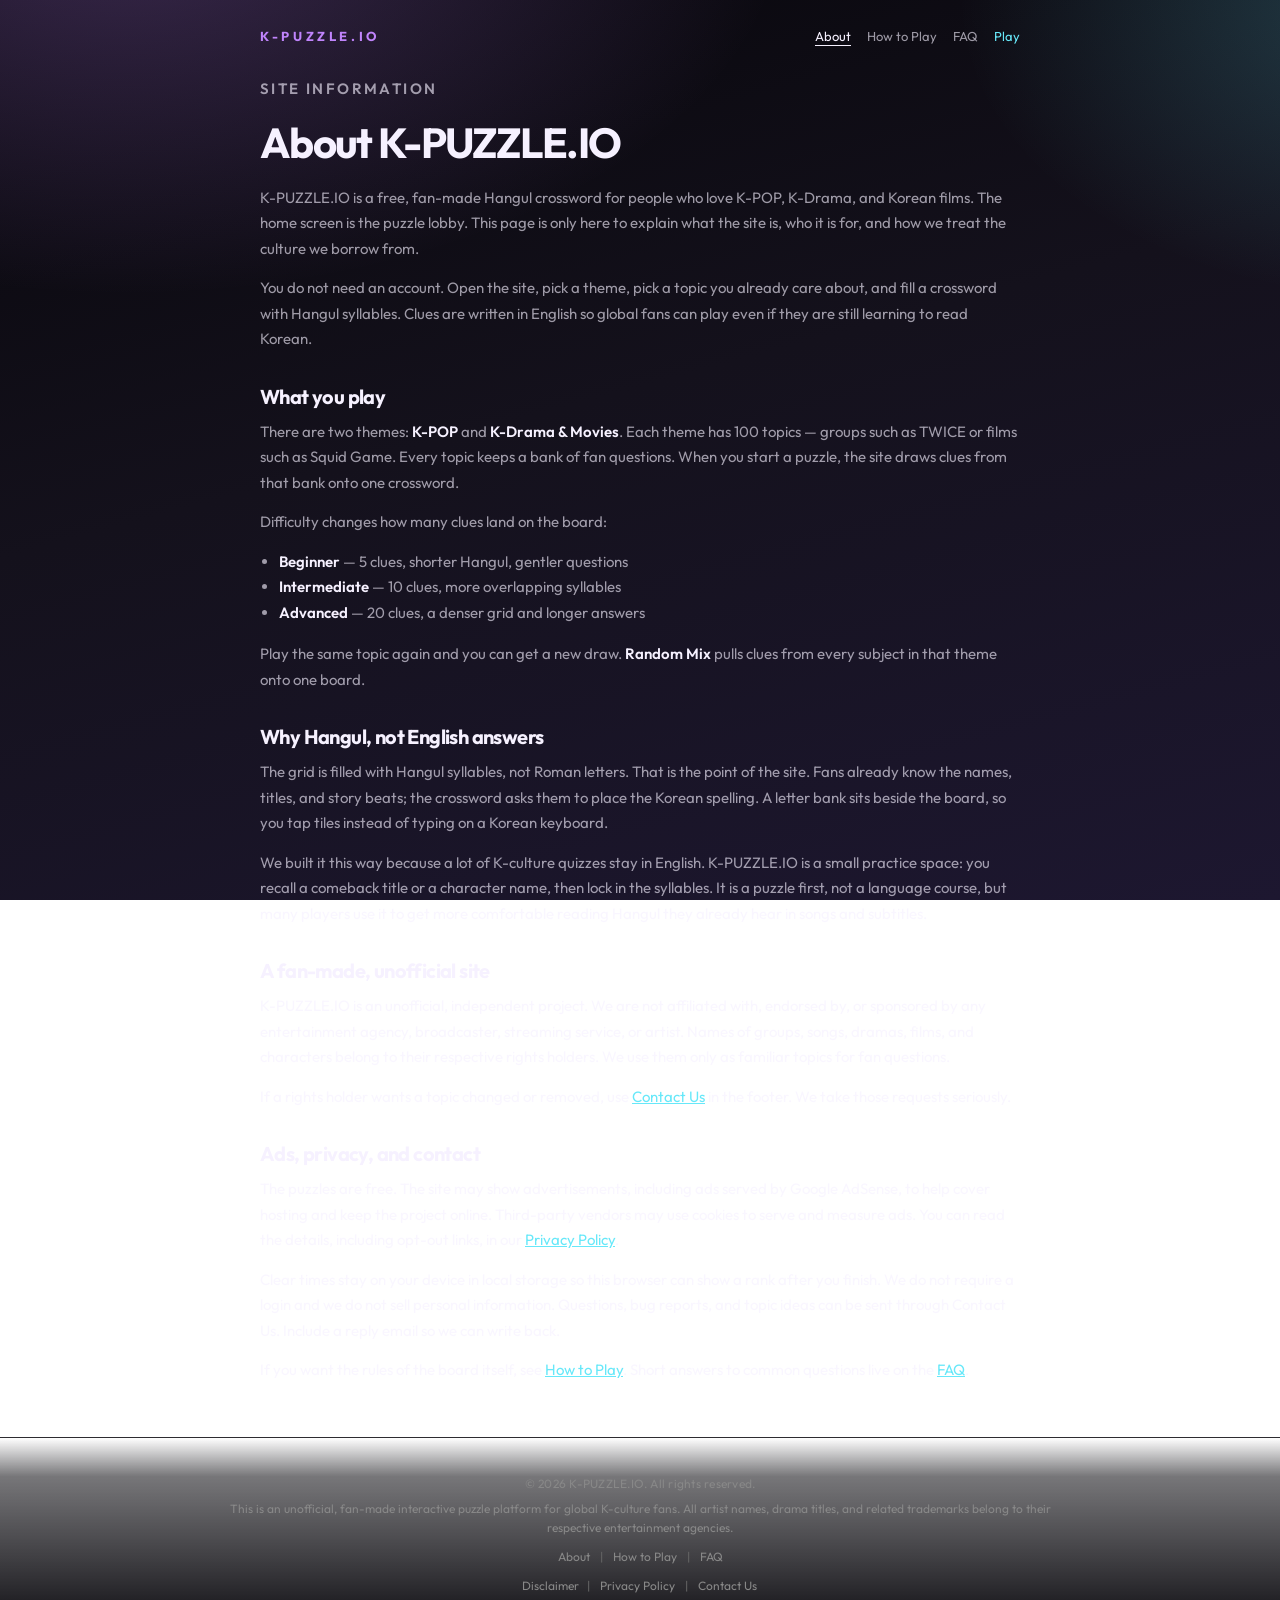
==== about.html @ a7d384a7 "feat: add about, how-to-play, and FAQ pages. Co-authored-by: Cursor <cursoragent@cursor.com>" ====
<!DOCTYPE html>
<html lang="en">
<head>
  <meta charset="UTF-8">
  <meta name="viewport" content="width=device-width, initial-scale=1.0, viewport-fit=cover">
  <title>About — K-PUZZLE.IO</title>
  <meta name="description" content="K-PUZZLE.IO is a fan-made Hangul crossword for global K-POP and K-Drama fans. Learn how the site works, who it is for, and how to reach us.">
  <meta property="og:title" content="About — K-PUZZLE.IO">
  <meta property="og:description" content="A fan-made Hangul crossword platform for global K-culture fans.">
  <meta property="og:type" content="website">
  <link rel="preconnect" href="https://fonts.googleapis.com">
  <link rel="preconnect" href="https://fonts.gstatic.com" crossorigin>
  <link href="https://fonts.googleapis.com/css2?family=Noto+Sans+KR:wght@500;700&family=Outfit:wght@400;600;800&display=swap" rel="stylesheet">
  <link rel="stylesheet" href="css/styles.css?v=20260912f">
</head>
<body class="info-page">
  <div id="app" class="info-app">
    <header class="info-top">
      <a class="info-brand" href="index.html">K-PUZZLE.IO</a>
      <nav class="info-nav" aria-label="Information">
        <a href="about.html" aria-current="page">About</a>
        <a href="how-to-play.html">How to Play</a>
        <a href="faq.html">FAQ</a>
        <a class="info-play" href="index.html">Play</a>
      </nav>
    </header>

    <article class="info-article">
      <p class="info-kicker">Site information</p>
      <h1>About K-PUZZLE.IO</h1>
      <p>K-PUZZLE.IO is a free, fan-made Hangul crossword for people who love K-POP, K-Drama, and Korean films. The home screen is the puzzle lobby. This page is only here to explain what the site is, who it is for, and how we treat the culture we borrow from.</p>
      <p>You do not need an account. Open the site, pick a theme, pick a topic you already care about, and fill a crossword with Hangul syllables. Clues are written in English so global fans can play even if they are still learning to read Korean.</p>

      <h2>What you play</h2>
      <p>There are two themes: <strong>K-POP</strong> and <strong>K-Drama &amp; Movies</strong>. Each theme has 100 topics — groups such as TWICE or films such as Squid Game. Every topic keeps a bank of fan questions. When you start a puzzle, the site draws clues from that bank onto one crossword.</p>
      <p>Difficulty changes how many clues land on the board:</p>
      <ul>
        <li><strong>Beginner</strong> — 5 clues, shorter Hangul, gentler questions</li>
        <li><strong>Intermediate</strong> — 10 clues, more overlapping syllables</li>
        <li><strong>Advanced</strong> — 20 clues, a denser grid and longer answers</li>
      </ul>
      <p>Play the same topic again and you can get a new draw. <strong>Random Mix</strong> pulls clues from every subject in that theme onto one board.</p>

      <h2>Why Hangul, not English answers</h2>
      <p>The grid is filled with Hangul syllables, not Roman letters. That is the point of the site. Fans already know the names, titles, and story beats; the crossword asks them to place the Korean spelling. A letter bank sits beside the board, so you tap tiles instead of typing on a Korean keyboard.</p>
      <p>We built it this way because a lot of K-culture quizzes stay in English. K-PUZZLE.IO is a small practice space: you recall a comeback title or a character name, then lock in the syllables. It is a puzzle first, not a language course, but many players use it to get more comfortable reading Hangul they already hear in songs and subtitles.</p>

      <h2>A fan-made, unofficial site</h2>
      <p>K-PUZZLE.IO is an unofficial, independent project. We are not affiliated with, endorsed by, or sponsored by any entertainment agency, broadcaster, streaming service, or artist. Names of groups, songs, dramas, films, and characters belong to their respective rights holders. We use them only as familiar topics for fan questions.</p>
      <p>If a rights holder wants a topic changed or removed, use <a href="#contact-modal">Contact Us</a> in the footer. We take those requests seriously.</p>

      <h2>Ads, privacy, and contact</h2>
      <p>The puzzles are free. The site may show advertisements, including ads served by Google AdSense, to help cover hosting and keep the project online. Third-party vendors may use cookies to serve and measure ads. You can read the details, including opt-out links, in our <a href="#privacy-modal">Privacy Policy</a>.</p>
      <p>Clear times stay on your device in local storage so this browser can show a rank after you finish. We do not require a login and we do not sell personal information. Questions, bug reports, and topic ideas can be sent through Contact Us. Include a reply email so we can write back.</p>
      <p>If you want the rules of the board itself, see <a href="how-to-play.html">How to Play</a>. Short answers to common questions live on the <a href="faq.html">FAQ</a>.</p>
    </article>
  </div>

  <footer class="site-footer" id="site-footer">
    <p class="site-footer-copy">© 2026 K-PUZZLE.IO. All rights reserved.</p>
    <p class="site-footer-disclaimer">This is an unofficial, fan-made interactive puzzle platform for global K-culture fans. All artist names, drama titles, and related trademarks belong to their respective entertainment agencies.</p>
    <nav class="site-footer-links" aria-label="About this site">
      <a href="about.html" aria-current="page">About</a>
      <span class="site-footer-sep" aria-hidden="true">|</span>
      <a href="how-to-play.html">How to Play</a>
      <span class="site-footer-sep" aria-hidden="true">|</span>
      <a href="faq.html">FAQ</a>
    </nav>
    <nav class="site-footer-links" aria-label="Legal">
      <span>Disclaimer</span>
      <span class="site-footer-sep" aria-hidden="true">|</span>
      <a href="#privacy-modal" id="open-privacy" aria-haspopup="dialog" aria-controls="privacy-modal">Privacy Policy</a>
      <span class="site-footer-sep" aria-hidden="true">|</span>
      <a href="#contact-modal" id="open-contact" aria-haspopup="dialog" aria-controls="contact-modal">Contact Us</a>
    </nav>
  </footer>

  <div id="privacy-modal" class="site-modal hidden" hidden role="dialog" aria-modal="true" aria-labelledby="privacy-title">
    <div class="site-modal-card site-modal-card--wide">
      <header class="site-modal-head">
        <h2 id="privacy-title">Privacy Policy</h2>
        <a href="#site-footer" class="site-modal-close" data-close-modal aria-label="Close">Close</a>
      </header>
      <div class="site-modal-body">
        <p class="site-modal-updated">Last updated: September 11, 2026</p>
        <p>K-PUZZLE.IO (“we”, “our”, or “the site”) is a fan-made Hangul crossword platform. This policy explains what information we collect, how cookies and advertising may be used, and the choices you have. Using the site means you agree to this policy.</p>
        <h3>Information we collect</h3>
        <p>We do not require an account. We may collect:</p>
        <ul>
          <li><strong>Play data stored on your device.</strong> Puzzle clear times and similar progress may be saved in your browser’s local storage so your rank and history can be shown on this device.</li>
          <li><strong>Messages you send us.</strong> If you use Contact Us, we receive the email address you provide (so we can reply) and the contents of your message.</li>
          <li><strong>Technical data.</strong> Standard server or advertising logs may include IP address, browser type, device type, referring URL, and pages viewed.</li>
        </ul>
        <h3>Cookies and similar technologies</h3>
        <p>Cookies are small text files stored on your device. We and our partners may use cookies, pixels, and local storage to run the site, remember preferences, measure traffic, and show ads.</p>
        <p>You can control cookies in your browser settings. Blocking some cookies may limit features such as saved progress or personalized ads.</p>
        <h3>Google AdSense and advertising cookies</h3>
        <p>This site uses Google AdSense to display advertisements. Third-party vendors, including Google, use cookies to serve ads based on your prior visits to this website or other websites.</p>
        <p>Google’s use of advertising cookies enables it and its partners to serve ads to you based on your visit to this site and/or other sites on the Internet.</p>
        <p>Users may opt out of personalized advertising by visiting <a href="https://www.google.com/settings/ads" target="_blank" rel="noopener noreferrer">Google Ads Settings</a>. You can also opt out of some third-party vendors’ use of cookies for personalized advertising at <a href="https://www.aboutads.info/choices/" target="_blank" rel="noopener noreferrer">www.aboutads.info/choices</a>.</p>
        <p>How Google uses data from sites or apps that use its services is described here: <a href="https://policies.google.com/technologies/ads" target="_blank" rel="noopener noreferrer">Google Advertising Policies</a>.</p>
        <p>These vendors may collect data such as your IP address, cookie identifiers, and browsing activity on this and other sites to show relevant ads, limit how often you see an ad, and measure ad performance.</p>
        <h3>How we use information</h3>
        <ul>
          <li>To operate, maintain, and improve K-PUZZLE.IO</li>
          <li>To respond to inquiries sent through Contact Us</li>
          <li>To remember gameplay progress on your device</li>
          <li>To show ads and understand how the site is used</li>
        </ul>
        <p>We do not sell your personal information.</p>
        <h3>Third-party services</h3>
        <p>Google and other advertising or infrastructure partners process data under their own policies. We do not control those third-party cookies or how those companies use the data they collect.</p>
        <h3>Children</h3>
        <p>K-PUZZLE.IO is intended for a general audience and is not directed at children under 13. We do not knowingly collect personal information from children under 13.</p>
        <h3>Changes</h3>
        <p>We may update this policy from time to time. The “Last updated” date at the top will change when we do. Continued use of the site after an update means you accept the revised policy.</p>
        <h3>Contact</h3>
        <p>Questions about this policy or your data can be sent with the Contact Us link in the site footer. Please include a reply email so we can respond.</p>
      </div>
    </div>
  </div>

  <div id="contact-modal" class="site-modal hidden" hidden role="dialog" aria-modal="true" aria-labelledby="contact-title">
    <div class="site-modal-card">
      <header class="site-modal-head">
        <h2 id="contact-title">Contact Us</h2>
        <a href="#site-footer" class="site-modal-close" data-close-modal aria-label="Close">Close</a>
      </header>
      <form id="contact-form" class="contact-form" novalidate>
        <label class="contact-field">
          <span>Your email</span>
          <input id="contact-email" name="email" type="email" inputmode="email" autocomplete="email" required placeholder="you@email.com">
        </label>
        <label class="contact-field">
          <span>Message</span>
          <textarea id="contact-message" name="message" required rows="5" placeholder="A question, bug, or idea…"></textarea>
        </label>
        <input class="contact-honey" type="text" name="_honey" tabindex="-1" autocomplete="off" aria-hidden="true">
        <p id="contact-status" class="contact-status" role="status"></p>
        <button id="contact-submit" class="primary contact-submit" type="submit">Send</button>
      </form>
    </div>
  </div>

  <script src="js/legal.js?v=20260912f"></script>
</body>
</html>
---- css/styles.css ----
:root {
  --bg-0: #07060b;
  --bg-1: #14111c;
  --bg-2: #1d1730;
  --ink: #f6f1ff;
  --muted: rgba(246, 241, 255, 0.62);
  --line: rgba(255, 255, 255, 0.1);
  --accent: #c084fc;
  --accent-2: #67e8f9;
  --card: rgba(18, 14, 28, 0.72);
  --ok: #4ade80;
  --bad: #fb7185;
  --shadow: 0 30px 80px rgba(0, 0, 0, 0.35);
  --radius: 28px;
  --cell: 64px;
}

* {
  box-sizing: border-box;
}

html,
body {
  margin: 0;
  min-height: 100%;
}

body {
  display: flex;
  flex-direction: column;
  min-height: 100dvh;
  font-family: "Outfit", "Noto Sans KR", sans-serif;
  color: var(--ink);
  background:
    radial-gradient(1200px 700px at 10% -10%, color-mix(in srgb, var(--accent) 28%, transparent), transparent 55%),
    radial-gradient(900px 600px at 110% 0%, color-mix(in srgb, var(--accent-2) 22%, transparent), transparent 50%),
    linear-gradient(165deg, var(--bg-0), var(--bg-1) 45%, var(--bg-2));
  background-attachment: fixed;
}

body[data-theme="k-pop"] {
  --bg-0: #120617;
  --bg-1: #1c0b2e;
  --bg-2: #2a1050;
  --accent: #e879f9;
  --accent-2: #22d3ee;
}

body[data-theme="k-drama"] {
  --bg-0: #07110e;
  --bg-1: #10201b;
  --bg-2: #16302a;
  --accent: #fb7185;
  --accent-2: #4ade80;
}

button,
.tile,
.cell,
.theme-card,
.topic-card,
.clue {
  font: inherit;
}

button {
  cursor: pointer;
}

.hidden {
  display: none !important;
}

#app {
  flex: 1 0 auto;
  width: min(1240px, calc(100% - 32px));
  margin: 0 auto;
  padding: 28px 0 188px;
}

#app:has(#game:not([hidden])) {
  width: min(1760px, calc(100vw - 28px));
  padding: 16px 0 32px;
}

body:has(#game:not([hidden])) .site-footer {
  display: none;
}

.topbar,
.game-top {
  display: flex;
  justify-content: space-between;
  gap: 16px;
  align-items: flex-start;
}

#lobby .topbar {
  flex-direction: column;
  gap: 14px;
}

.game-timer,
.hud-shuffle,
.play-clue,
.clues-close {
  display: none;
}

.clues-head {
  display: flex;
  align-items: center;
  justify-content: space-between;
  gap: 12px;
  margin: 0 0 12px;
}

.clues-head h2 {
  margin: 0;
}

.brand {
  display: flex;
  flex-direction: column;
  gap: 4px;
}

.brand strong {
  font-size: 13px;
  letter-spacing: 0.28em;
  text-transform: uppercase;
  color: var(--accent);
}

.brand h1,
.game-top h1 {
  margin: 0;
  font-size: clamp(28px, 5vw, 48px);
  letter-spacing: -0.04em;
}

#lobby .brand {
  width: 100%;
}

#lobby .brand h1 {
  font-size: clamp(26px, 3.6vw, 44px);
  white-space: nowrap;
}

#game .game-top h1 {
  font-size: clamp(22px, 2.6vw, 32px);
}

#game .topic-hangul {
  margin: 2px 0 0;
  font-size: 16px;
}

.lede,
.vibe,
.progress,
.clue-meta,
.topic-hangul {
  color: var(--muted);
}

.lede {
  display: grid;
  grid-template-columns: minmax(0, 1fr) minmax(0, 1fr);
  gap: 12px 18px;
  width: 100%;
  max-width: none;
  margin: 0;
  font-size: 13px;
  line-height: 1.55;
}

.lede p {
  margin: 0;
}

.pill {
  border: 1px solid var(--line);
  background: rgba(255, 255, 255, 0.04);
  color: var(--ink);
  border-radius: 999px;
  padding: 10px 16px;
  backdrop-filter: blur(16px);
}

.theme-grid {
  display: grid;
  grid-template-columns: repeat(2, minmax(0, 1fr));
  gap: 18px;
  margin-top: 36px;
}

.theme-card {
  position: relative;
  isolation: isolate;
  overflow: hidden;
  text-align: left;
  border: 1px solid var(--line);
  border-radius: var(--radius);
  min-height: clamp(420px, 52vh, 540px);
  padding: 24px;
  color: var(--ink);
  background:
    linear-gradient(180deg, rgba(255, 255, 255, 0.05), transparent 40%),
    var(--card);
  box-shadow: var(--shadow);
  display: flex;
  flex-direction: column;
  justify-content: space-between;
  transition: transform 180ms ease, border-color 180ms ease;
}

.theme-mosaic {
  position: absolute;
  left: 0;
  right: 0;
  bottom: 0;
  top: 26%;
  z-index: 0;
  display: grid;
  grid-template-columns: 1.18fr 0.92fr;
  grid-template-rows: 1fr 1fr;
  gap: 3px;
  pointer-events: none;
  opacity: 0.4;
  mask-image: linear-gradient(180deg, transparent 0%, rgba(0, 0, 0, 0.55) 22%, #000 58%);
  -webkit-mask-image: linear-gradient(180deg, transparent 0%, rgba(0, 0, 0, 0.55) 22%, #000 58%);
  transition: opacity 220ms ease;
}

.theme-mosaic img {
  width: 100%;
  height: 100%;
  object-fit: cover;
  display: block;
  filter: saturate(0.88) brightness(0.78);
}

.theme-mosaic img:first-child {
  grid-row: 1 / -1;
}

.theme-card::after {
  content: "";
  position: absolute;
  inset: 0;
  z-index: 1;
  pointer-events: none;
  background:
    linear-gradient(180deg, rgba(12, 10, 20, 0.08) 12%, transparent 42%, rgba(12, 10, 20, 0.42) 100%),
    radial-gradient(120% 70% at 50% 108%, color-mix(in srgb, var(--card-accent) 22%, transparent), transparent 58%);
}

.theme-card-copy {
  position: relative;
  z-index: 2;
  display: flex;
  flex-direction: column;
  justify-content: space-between;
  flex: 1;
  min-height: 0;
  text-shadow: 0 10px 28px rgba(0, 0, 0, 0.55);
}

.theme-card:hover,
.theme-card:focus-visible {
  transform: translateY(-6px);
  border-color: color-mix(in srgb, var(--card-accent) 70%, white);
}

.theme-card:hover .theme-mosaic,
.theme-card:focus-visible .theme-mosaic {
  opacity: 0.52;
}

.theme-card[data-key="k-drama"] .theme-mosaic {
  opacity: 0.46;
}

.theme-card[data-key="k-drama"]:hover .theme-mosaic,
.theme-card[data-key="k-drama"]:focus-visible .theme-mosaic {
  opacity: 0.58;
}

.theme-card[data-key="k-drama"] .theme-mosaic img {
  filter: saturate(0.92) brightness(0.88);
}

.theme-card .emoji {
  font-size: 32px;
}

.theme-card h2 {
  margin: 18px 0 8px;
  font-size: 26px;
}

.theme-card p {
  margin: 0;
  color: var(--muted);
}

.theme-card[data-key="k-pop"] { --card-accent: #e879f9; }
.theme-card[data-key="k-drama"] { --card-accent: #fb7185; }

.topic-grid {
  display: grid;
  grid-template-columns: repeat(3, minmax(0, 1fr));
  gap: 14px;
  margin-top: 24px;
}

.topic-tools {
  display: flex;
  align-items: center;
  gap: 16px;
  margin-top: 18px;
  flex-wrap: wrap;
}

.topic-tools input {
  flex: 1;
  min-width: 220px;
  max-width: 420px;
  border: 1px solid var(--line);
  border-radius: 999px;
  padding: 12px 18px;
  color: var(--ink);
  background: color-mix(in srgb, var(--card) 80%, black);
}

.topic-tools input::placeholder {
  color: var(--muted);
}

.topic-tools p {
  margin: 0;
  color: var(--muted);
  font-size: 14px;
}

.topic-card {
  text-align: left;
  border: 1px solid var(--line);
  border-radius: var(--radius);
  min-height: 188px;
  padding: 20px;
  color: var(--ink);
  background:
    linear-gradient(180deg, rgba(255, 255, 255, 0.05), transparent 40%),
    var(--card);
  box-shadow: var(--shadow);
  display: flex;
  flex-direction: column;
  justify-content: space-between;
  transition: transform 180ms ease, border-color 180ms ease;
}

#topic-grid .topic-card {
  position: relative;
  isolation: isolate;
  overflow: hidden;
}

#topic-grid .topic-art {
  position: absolute;
  inset: 0;
  z-index: 0;
  pointer-events: none;
  opacity: 0.24;
  mask-image: linear-gradient(180deg, transparent 0%, rgba(0, 0, 0, 0.5) 26%, #000 68%);
  -webkit-mask-image: linear-gradient(180deg, transparent 0%, rgba(0, 0, 0, 0.5) 26%, #000 68%);
  transition: opacity 220ms ease;
}

body[data-theme="k-drama"] #topic-grid .topic-art {
  opacity: 0.34;
}

#topic-grid .topic-art img {
  width: 100%;
  height: 100%;
  object-fit: cover;
  display: block;
  filter: saturate(0.88) brightness(0.74);
}

body[data-theme="k-drama"] #topic-grid .topic-art img {
  filter: saturate(0.92) brightness(0.82);
}

#topic-grid .topic-card:hover .topic-art,
#topic-grid .topic-card:focus-visible .topic-art {
  opacity: 0.32;
}

body[data-theme="k-drama"] #topic-grid .topic-card:hover .topic-art,
body[data-theme="k-drama"] #topic-grid .topic-card:focus-visible .topic-art {
  opacity: 0.44;
}

#topic-grid .topic-card::after {
  content: "";
  position: absolute;
  inset: 0;
  z-index: 1;
  pointer-events: none;
  background:
    linear-gradient(180deg, rgba(12, 10, 20, 0.22) 8%, transparent 42%, rgba(12, 10, 20, 0.5) 100%),
    radial-gradient(120% 70% at 50% 108%, color-mix(in srgb, var(--accent) 16%, transparent), transparent 58%);
}

#topic-grid .topic-card-copy,
#topic-grid .topic-card-meta {
  position: relative;
  z-index: 2;
  text-shadow: 0 8px 22px rgba(0, 0, 0, 0.62);
}

.topic-card:hover,
.topic-card:focus-visible {
  transform: translateY(-6px);
  border-color: color-mix(in srgb, var(--accent) 70%, white);
}

.topic-card h2 {
  margin: 0 0 4px;
  font-size: 22px;
  letter-spacing: -0.04em;
}

.topic-card .hangul {
  margin: 0 0 12px;
  color: var(--accent);
  font-family: "Noto Sans KR", sans-serif;
  font-weight: 700;
  font-size: 15px;
}

.topic-card p {
  margin: 0;
  color: var(--muted);
}

.topic-card.random {
  border-color: color-mix(in srgb, var(--accent-2) 45%, var(--line));
  background:
    linear-gradient(180deg, color-mix(in srgb, var(--accent-2) 16%, transparent), transparent 42%),
    var(--card);
}

.topic-grid.levels-grid,
#level-grid {
  grid-template-columns: repeat(3, minmax(0, 1fr));
}

#level-grid .topic-card[data-level="beginner"] { --level-accent: #4ade80; }
#level-grid .topic-card[data-level="intermediate"] { --level-accent: #fbbf24; }
#level-grid .topic-card[data-level="advanced"] { --level-accent: #fb7185; }

#level-grid .topic-card .hangul {
  color: var(--level-accent, var(--accent));
}

.topic-hangul {
  margin: 6px 0 0;
  font-family: "Noto Sans KR", sans-serif;
  font-weight: 700;
  font-size: 20px;
  color: var(--accent);
}

.board-topic {
  margin: 0 0 4px;
  text-align: center;
  font-size: 13px;
  font-weight: 700;
  letter-spacing: 0.22em;
  text-transform: uppercase;
  color: var(--accent);
}

.ghost {
  border: 0;
  background: transparent;
  color: var(--muted);
  padding: 0;
}

.ghost:hover,
.ghost:focus-visible {
  color: var(--ink);
}

.game-shell {
  display: grid;
  grid-template-columns: minmax(0, 1.55fr) minmax(440px, 0.8fr);
  grid-template-areas:
    "bank bank"
    "board clues";
  gap: 16px;
  margin-top: 18px;
  align-items: start;
}

.board-card,
.side-card,
.bank-card {
  border: 1px solid var(--line);
  border-radius: var(--radius);
  background: var(--card);
  box-shadow: var(--shadow);
  backdrop-filter: blur(18px);
}

.bank-card {
  grid-area: bank;
  padding: 14px 18px 16px;
}

.board-card {
  grid-area: board;
  padding: 16px;
  overflow: visible;
}

.crossword {
  --gap: 3px;
  --cols: 8;
  container-type: inline-size;
  display: grid;
  gap: var(--gap);
  width: min(100%, calc(var(--cols) * var(--cell) + (var(--cols) - 1) * var(--gap)));
  margin: 12px auto 8px;
  grid-template-columns: repeat(var(--cols), minmax(0, 1fr));
}

.crossword[data-level="beginner"] {
  --gap: 4px;
}

.crossword[data-level="intermediate"] {
  --gap: 3px;
}

.crossword[data-level="advanced"] {
  --gap: 3px;
}

.cell {
  width: 100%;
  aspect-ratio: 1;
  height: auto;
  min-width: 0;
  border: 0;
  border-radius: 12px;
  position: relative;
  display: grid;
  place-items: center;
  background: rgba(255, 255, 255, 0.92);
  color: #111;
  font-family: "Noto Sans KR", sans-serif;
  font-size: clamp(11px, calc(44cqw / var(--cols)), 22px);
  font-weight: 700;
  padding: 10px 0 0;
  line-height: 1;
}

.cell.block {
  background: transparent;
  pointer-events: none;
  box-shadow: none;
}

.cell.selected,
.cell.in-word {
  outline: 3px solid color-mix(in srgb, var(--accent) 80%, white);
}

.cell.selected {
  background: color-mix(in srgb, var(--accent-2) 55%, white);
}

.cell.wrong {
  background: #fecdd3;
}

.cell.correct {
  background: #bbf7d0;
}

.cell .num {
  position: absolute;
  top: 4px;
  left: 6px;
  font-family: "Outfit", sans-serif;
  font-size: 10px;
  font-weight: 700;
  color: #475569;
  line-height: 1;
}

.side-card {
  grid-area: clues;
  padding: 16px 18px 18px;
  max-height: none;
  overflow: visible;
}

.side-card h2,
.clues-head h2,
.bank-head {
  margin: 0 0 12px;
  font-size: 13px;
  letter-spacing: 0.18em;
  text-transform: uppercase;
  color: var(--accent-2);
}

.clues-head h2 {
  margin: 0;
}

.clue-list {
  display: flex;
  flex-direction: column;
  gap: 6px;
}

.clue-list.split {
  display: grid;
  grid-template-columns: 1fr 1fr;
  grid-auto-flow: column;
  grid-template-rows: repeat(var(--clue-rows, 10), auto);
  gap: 6px 10px;
}

.clue {
  width: 100%;
  text-align: left;
  border: 1px solid transparent;
  border-radius: 12px;
  padding: 7px 10px;
  background: rgba(255, 255, 255, 0.04);
  color: inherit;
  font-size: 13px;
  line-height: 1.35;
}

.clue.active {
  border-color: color-mix(in srgb, var(--accent) 65%, white);
  background: color-mix(in srgb, var(--accent) 16%, transparent);
}

.clue.correct {
  color: var(--ok);
}

.clue b {
  display: inline-block;
  min-width: 1.4em;
}

.clue em,
.clue .topic-tag {
  font-style: normal;
  font-size: 10px;
  letter-spacing: 0.12em;
  text-transform: uppercase;
  color: var(--accent-2);
}

.crossword.dense .cell {
  border-radius: 8px;
  padding: 8px 0 0;
}

.crossword.dense .cell .num {
  top: 2px;
  left: 4px;
  font-size: clamp(7px, calc(22cqw / var(--cols)), 10px);
}

.bank-head {
  display: flex;
  align-items: center;
  justify-content: space-between;
  margin: 0 0 10px;
}

.bank {
  display: flex;
  flex-wrap: wrap;
  gap: 6px;
}

.tile {
  width: 40px;
  height: 40px;
  flex: 0 0 40px;
  border: 1px solid var(--line);
  border-radius: 12px;
  background: linear-gradient(180deg, color-mix(in srgb, var(--accent) 28%, #1b1428), #1b1428);
  color: white;
  font-family: "Noto Sans KR", sans-serif;
  font-size: 17px;
  font-weight: 700;
}

.tile:disabled {
  opacity: 0.28;
}

.shuffle {
  border: 1px solid var(--line);
  background: rgba(255, 255, 255, 0.06);
  color: var(--ink);
  border-radius: 999px;
  padding: 8px 12px;
}

.status {
  min-height: 24px;
  margin: 14px 0 0;
  color: var(--muted);
}

.site-footer {
  position: fixed;
  left: 0;
  right: 0;
  bottom: 0;
  z-index: 30;
  display: flex;
  flex-direction: column;
  align-items: center;
  justify-content: flex-end;
  gap: 6px;
  width: 100%;
  margin: 0;
  padding: 28px 24px calc(18px + env(safe-area-inset-bottom, 0px));
  border-top: 1px solid rgba(255, 255, 255, 0.08);
  background: linear-gradient(180deg, transparent 0%, rgba(7, 6, 11, 0.88) 28%, rgba(7, 6, 11, 0.96) 100%);
  text-align: center;
  pointer-events: none;
}

.site-footer > * {
  pointer-events: auto;
}

.site-footer p {
  margin: 0 auto;
  max-width: 52rem;
  font-size: 12px;
  line-height: 1.6;
  color: #888;
  text-align: center;
}

.site-footer-copy {
  letter-spacing: 0.02em;
}

.site-footer-links {
  display: flex;
  flex-wrap: wrap;
  align-items: center;
  justify-content: center;
  gap: 0;
  margin: 4px auto 0;
  font-size: 12px;
  line-height: 1.6;
  color: #888;
}

.site-footer-links a,
.site-footer-links button {
  margin: 0;
  border: 0;
  padding: 0 2px;
  background: transparent;
  color: #888;
  font: inherit;
  letter-spacing: inherit;
  text-decoration: none;
  cursor: pointer;
}

.site-footer-links a:hover,
.site-footer-links a:focus-visible,
.site-footer-links button:hover,
.site-footer-links button:focus-visible {
  color: #bbb;
  text-decoration: underline;
  text-underline-offset: 3px;
}

.site-footer-sep {
  margin: 0 8px;
  color: #666;
}

body:has(.site-modal:target),
body:has(.site-modal:not([hidden]):not(.hidden)) {
  overflow: hidden;
}

.site-modal {
  position: fixed;
  inset: 0;
  z-index: 50;
  display: none;
  place-items: center;
  padding: 20px;
  background: rgba(5, 4, 10, 0.78);
  backdrop-filter: blur(12px);
}

.site-modal:target,
.site-modal:not([hidden]):not(.hidden) {
  display: grid !important;
}

.site-modal-card {
  position: relative;
  width: min(420px, 100%);
  max-height: min(86vh, 640px);
  display: flex;
  flex-direction: column;
  border-radius: 22px;
  padding: 22px 22px 20px;
  background: linear-gradient(180deg, rgba(28, 20, 44, 0.96), rgba(12, 10, 20, 0.98));
  border: 1px solid color-mix(in srgb, var(--accent) 38%, var(--line));
  box-shadow: 0 30px 80px rgba(0, 0, 0, 0.45), 0 0 0 1px rgba(255, 255, 255, 0.04) inset;
  animation: win-pop 0.45s cubic-bezier(0.2, 1.2, 0.32, 1);
}

.site-modal-card--wide {
  width: min(560px, 100%);
  max-height: min(88vh, 720px);
}

.site-modal-head {
  display: flex;
  align-items: center;
  justify-content: space-between;
  gap: 12px;
  margin-bottom: 14px;
}

.site-modal-head h2 {
  margin: 0;
  font-size: 20px;
  letter-spacing: -0.03em;
}

.site-modal-close {
  flex-shrink: 0;
  display: inline-flex;
  align-items: center;
  justify-content: center;
  border: 1px solid var(--line);
  background: rgba(255, 255, 255, 0.06);
  color: var(--muted);
  border-radius: 999px;
  padding: 6px 12px;
  font-size: 12px;
  font-weight: 600;
  text-decoration: none;
  cursor: pointer;
}

.site-modal-close:hover,
.site-modal-close:focus-visible {
  color: var(--ink);
  border-color: color-mix(in srgb, var(--accent) 55%, var(--line));
}

.site-modal-body {
  min-height: 0;
  overflow: auto;
  padding-right: 4px;
  color: var(--muted);
  font-size: 13px;
  line-height: 1.65;
}

.site-modal-body h3 {
  margin: 18px 0 6px;
  color: var(--ink);
  font-size: 14px;
  letter-spacing: 0.02em;
}

.site-modal-body p,
.site-modal-body ul {
  margin: 0 0 10px;
}

.site-modal-body ul {
  padding-left: 1.15em;
}

.site-modal-body a {
  color: var(--accent-2);
}

.site-modal-updated {
  margin-bottom: 12px !important;
  font-size: 11px;
  letter-spacing: 0.04em;
  text-transform: uppercase;
  color: #888;
}

.contact-form {
  display: grid;
  gap: 12px;
}

.contact-field {
  display: grid;
  gap: 6px;
  color: var(--muted);
  font-size: 12px;
  font-weight: 600;
  letter-spacing: 0.04em;
}

.contact-field input,
.contact-field textarea {
  width: 100%;
  border: 1px solid var(--line);
  border-radius: 14px;
  padding: 11px 14px;
  color: var(--ink);
  background: color-mix(in srgb, var(--card) 80%, black);
  font: inherit;
  font-weight: 400;
  letter-spacing: 0;
}

.contact-field textarea {
  resize: vertical;
  min-height: 112px;
  line-height: 1.5;
}

.contact-field input::placeholder,
.contact-field textarea::placeholder {
  color: rgba(246, 241, 255, 0.38);
}

.contact-field input:focus,
.contact-field textarea:focus {
  outline: none;
  border-color: color-mix(in srgb, var(--accent) 65%, var(--line));
}

.contact-honey {
  position: absolute;
  left: -9999px;
  width: 1px;
  height: 1px;
  opacity: 0;
  pointer-events: none;
}

.contact-status {
  min-height: 18px;
  margin: 0;
  font-size: 13px;
  color: var(--accent-2);
}

.contact-status.is-error {
  color: var(--bad);
}

.contact-submit {
  width: 100%;
}

.contact-submit:disabled {
  opacity: 0.65;
  cursor: wait;
}

.win {
  position: fixed;
  inset: 0;
  z-index: 40;
  background: rgba(5, 4, 10, 0.72);
  display: grid;
  place-items: center;
  padding: 24px;
  overflow: hidden;
}

.fireworks {
  position: absolute;
  inset: 0;
  width: 100%;
  height: 100%;
  pointer-events: none;
}

.win-card {
  position: relative;
  z-index: 1;
  width: min(440px, 100%);
  border-radius: 28px;
  padding: 32px 28px 26px;
  background: linear-gradient(180deg, rgba(28, 20, 44, 0.96), rgba(12, 10, 20, 0.98));
  border: 1px solid color-mix(in srgb, var(--accent) 38%, var(--line));
  box-shadow: 0 30px 80px rgba(0, 0, 0, 0.45), 0 0 0 1px rgba(255, 255, 255, 0.04) inset;
  text-align: center;
  max-height: min(92vh, 760px);
  overflow: auto;
  animation: win-pop 0.55s cubic-bezier(0.2, 1.2, 0.32, 1);
}

.win-kicker {
  margin: 0 0 6px;
  font-size: 12px;
  letter-spacing: 0.28em;
  text-transform: uppercase;
  color: var(--accent-2);
}

.win-card h2 {
  margin: 0 0 8px;
  font-size: clamp(32px, 6vw, 42px);
  letter-spacing: -0.04em;
  background: linear-gradient(90deg, #fff7d6, #ffd76a 40%, var(--accent) 80%, var(--accent-2));
  -webkit-background-clip: text;
  background-clip: text;
  color: transparent;
}

.win-card #win-copy {
  margin: 0;
  color: var(--muted);
  line-height: 1.5;
}

.win-stats {
  display: grid;
  grid-template-columns: 1fr 1fr;
  gap: 12px;
  margin: 22px 0 4px;
}

.win-stat {
  border: 1px solid var(--line);
  background: rgba(255, 255, 255, 0.04);
  border-radius: 18px;
  padding: 14px 12px 12px;
}

.win-stat span {
  display: block;
  font-size: 11px;
  letter-spacing: 0.18em;
  text-transform: uppercase;
  color: var(--muted);
}

.win-stat strong {
  display: block;
  margin-top: 6px;
  font-size: 28px;
  letter-spacing: -0.03em;
}

.win-actions {
  display: grid;
  grid-template-columns: 1fr 1fr;
  gap: 10px;
  margin-top: 22px;
}

.primary,
.share {
  margin-top: 0;
  border: 0;
  border-radius: 999px;
  padding: 13px 18px;
  font-weight: 800;
  letter-spacing: 0.08em;
}

.primary {
  background: linear-gradient(90deg, var(--accent), var(--accent-2));
  color: #111;
}

.share {
  border: 1px solid var(--line);
  background: rgba(255, 255, 255, 0.06);
  color: var(--ink);
}

.share[aria-expanded="true"] {
  border-color: color-mix(in srgb, var(--accent) 55%, var(--line));
}

.share-menu {
  display: grid;
  gap: 8px;
  margin-top: 14px;
}

.share-menu button {
  display: flex;
  align-items: center;
  justify-content: center;
  gap: 10px;
  width: 100%;
  border: 1px solid var(--line);
  background: rgba(255, 255, 255, 0.05);
  color: var(--ink);
  border-radius: 999px;
  padding: 11px 16px;
  font-weight: 700;
}

.share-menu button svg {
  width: 16px;
  height: 16px;
}

.share-menu button[data-share="instagram"] {
  background: linear-gradient(90deg, #f58529, #dd2a7b 45%, #8134af);
  border-color: transparent;
  color: #fff;
}

.share-menu button[data-share="x"] {
  background: #111;
  border-color: rgba(255, 255, 255, 0.16);
}

.share-menu button[data-share="facebook"] {
  background: #1877f2;
  border-color: transparent;
  color: #fff;
}

.win-toast {
  margin: 12px 0 0;
  min-height: 20px;
  color: var(--accent-2);
  font-size: 13px;
}

@keyframes win-pop {
  from {
    opacity: 0;
    transform: translateY(16px) scale(0.94);
  }
  to {
    opacity: 1;
    transform: none;
  }
}

@media (prefers-reduced-motion: reduce) {
  .win-card {
    animation: none;
  }

  .fireworks {
    display: none;
  }

  .theme-card,
  .theme-mosaic,
  #topic-grid .topic-art {
    transition: none;
  }
}

@media (max-width: 1100px) {
  #app:has(#game:not([hidden])) {
    width: calc(100% - 20px);
  }

  .game-shell {
    grid-template-columns: 1fr;
    grid-template-areas:
      "bank"
      "board"
      "clues";
  }

  .clue-list.split {
    grid-template-columns: 1fr;
    grid-auto-flow: row;
    grid-template-rows: none;
  }

  .side-card {
    max-height: none;
  }
}

@media (max-width: 860px) {
  .theme-grid,
  .topic-grid,
  .topbar,
  .game-top {
    grid-template-columns: 1fr;
    display: flex;
    flex-direction: column;
  }

  #lobby .brand h1 {
    white-space: normal;
  }

  .lede {
    grid-template-columns: 1fr;
    gap: 8px;
  }

  .theme-card {
    min-height: 360px;
  }

  :root {
    --cell: 52px;
  }

  .tile {
    width: 44px;
    height: 44px;
    flex-basis: 44px;
    font-size: 18px;
  }
}

@media (max-width: 768px) {
  #app {
    padding-bottom: 220px;
  }

  html:has(#game:not([hidden])),
  body:has(#game:not([hidden])) {
    height: 100dvh;
    max-height: 100dvh;
    overflow: hidden;
    overscroll-behavior: none;
  }

  body:has(#game:not([hidden])) {
    background-attachment: scroll;
  }

  #app:has(#game:not([hidden])) {
    width: 100%;
    max-width: none;
    height: 100dvh;
    max-height: 100dvh;
    margin: 0;
    padding: 0;
    overflow: hidden;
  }

  body:has(#game:not([hidden])) .site-footer {
    display: none;
  }

  #game {
    display: flex;
    flex-direction: column;
    height: 100dvh;
    max-height: 100dvh;
    padding:
      calc(6px + env(safe-area-inset-top, 0px))
      8px
      calc(8px + env(safe-area-inset-bottom, 0px));
    overflow: hidden;
  }

  #game .game-top {
    display: grid;
    grid-template-columns: auto minmax(0, 1fr) auto;
    grid-template-areas: "back timer shuffle";
    align-items: center;
    gap: 8px;
    flex-direction: unset;
    flex-shrink: 0;
    padding: 2px 2px 8px;
  }

  #game .game-top-main {
    display: contents;
  }

  #game #back-btn {
    grid-area: back;
    min-height: 36px;
    padding: 6px 4px;
    font-size: 13px;
    font-weight: 700;
    white-space: nowrap;
  }

  #game .game-top h1,
  #game .topic-hangul,
  #game .vibe,
  #game #progress {
    display: none;
  }

  #game .game-timer {
    display: block;
    grid-area: timer;
    justify-self: center;
    margin: 0;
    font-size: 18px;
    font-weight: 800;
    letter-spacing: 0.04em;
    font-variant-numeric: tabular-nums;
    color: var(--ink);
  }

  #game .hud-shuffle {
    display: inline-flex;
    align-items: center;
    justify-content: center;
    grid-area: shuffle;
    min-height: 36px;
    padding: 6px 12px;
    font-size: 13px;
  }

  #game .game-shell {
    position: relative;
    flex: 1;
    min-height: 0;
    display: grid;
    grid-template-columns: minmax(0, 1fr);
    grid-template-rows: minmax(0, 1fr) auto;
    grid-template-areas:
      "board"
      "bank";
    gap: 8px;
    margin-top: 0;
    align-items: stretch;
    overflow: hidden;
  }

  #game .board-card,
  #game .bank-card,
  #game .side-card {
    border-radius: 18px;
  }

  #game .board-card {
    grid-area: board;
    min-height: 0;
    padding: 8px 8px 6px;
    display: flex;
    flex-direction: column;
    overflow: hidden;
  }

  #game .board-topic,
  #game .status {
    display: none;
  }

  #game .crossword {
    --gap: 2px;
    flex: 1 1 auto;
    align-self: center;
    min-height: 0;
    min-width: 0;
    width: min(100%, calc(var(--cols) * var(--cell) + (var(--cols) - 1) * var(--gap)));
    max-height: 100%;
    margin: 0 auto;
    align-content: center;
    justify-content: center;
    overflow: hidden;
  }

  #game .crossword[data-level="beginner"],
  #game .crossword[data-level="intermediate"],
  #game .crossword[data-level="advanced"] {
    --gap: 2px;
  }

  #game .cell {
    border-radius: 6px;
    padding: 7px 0 0;
    font-size: clamp(9px, calc(42cqw / var(--cols)), 16px);
  }

  #game .cell.selected,
  #game .cell.in-word {
    outline-width: 2px;
  }

  #game .cell .num {
    top: 2px;
    left: 3px;
    font-size: 8px;
  }

  #game .crossword.dense .cell {
    border-radius: 5px;
    padding: 6px 0 0;
  }

  #game .play-clue {
    display: grid;
    grid-template-columns: minmax(0, 1fr) auto;
    gap: 6px;
    align-items: stretch;
    flex-shrink: 0;
    margin-top: 8px;
  }

  #game .active-clue {
    display: grid;
    grid-template-columns: auto minmax(0, 1fr);
    column-gap: 8px;
    row-gap: 2px;
    align-items: start;
    min-height: 44px;
    max-height: 4.6em;
    overflow: hidden;
    border: 1px solid color-mix(in srgb, var(--accent) 55%, var(--line));
    border-radius: 14px;
    padding: 7px 10px;
    background: color-mix(in srgb, var(--accent) 16%, transparent);
    font-size: 12px;
    line-height: 1.35;
  }

  #game .active-clue-meta {
    grid-column: 1;
    display: inline-flex;
    align-items: baseline;
    gap: 4px;
    font-size: 10px;
    letter-spacing: 0.12em;
    text-transform: uppercase;
    color: var(--accent-2);
    white-space: nowrap;
  }

  #game .active-clue-meta b {
    font-size: 13px;
    letter-spacing: 0;
    color: var(--ink);
  }

  #game .active-clue .topic-tag {
    grid-column: 1 / -1;
    font-size: 10px;
    letter-spacing: 0.12em;
    text-transform: uppercase;
    color: var(--accent-2);
  }

  #game .active-clue-text {
    grid-column: 2;
    grid-row: 1;
    min-width: 0;
    display: -webkit-box;
    -webkit-line-clamp: 3;
    -webkit-box-orient: vertical;
    overflow: hidden;
    word-break: break-word;
  }

  #game .active-clue.prompt .active-clue-text,
  #game .active-clue.message .active-clue-text {
    grid-column: 1 / -1;
  }

  #game .active-clue.correct {
    border-color: color-mix(in srgb, var(--ok) 55%, var(--line));
    color: var(--ok);
  }

  #game .clues-toggle {
    display: inline-flex;
    align-items: center;
    justify-content: center;
    width: auto;
    min-width: 52px;
    padding: 0 10px;
    border: 1px solid var(--line);
    border-radius: 14px;
    background: rgba(255, 255, 255, 0.06);
    color: var(--ink);
    font-size: 10px;
    font-weight: 700;
    letter-spacing: 0.06em;
    text-transform: uppercase;
    line-height: 1.2;
    text-align: center;
  }

  #game .clues-toggle[aria-expanded="true"] {
    border-color: color-mix(in srgb, var(--accent) 65%, white);
    background: color-mix(in srgb, var(--accent) 16%, transparent);
  }

  #game .bank-card {
    grid-area: bank;
    padding: 8px 8px 6px;
    flex-shrink: 0;
  }

  #game .bank-head {
    display: none;
  }

  #game .bank {
    justify-content: center;
    gap: 4px;
    max-height: 112px;
    overflow-x: hidden;
    overflow-y: auto;
    overscroll-behavior: contain;
    -webkit-overflow-scrolling: touch;
  }

  #game .tile {
    width: 34px;
    height: 34px;
    flex: 0 0 34px;
    border-radius: 8px;
    font-size: 15px;
    touch-action: manipulation;
  }

  #game .side-card {
    display: none;
    grid-area: board;
    position: absolute;
    left: 8px;
    right: 8px;
    top: 8px;
    bottom: 8px;
    z-index: 12;
    max-height: none;
    padding: 12px;
    overflow: hidden;
    flex-direction: column;
    box-shadow: var(--shadow);
  }

  #game .side-card.is-open {
    display: flex;
  }

  #game .clues-head {
    flex-shrink: 0;
    margin: 0 0 8px;
  }

  #game .clues-close {
    display: inline-flex;
    font-size: 13px;
  }

  #game .clue-list,
  #game .clue-list.split {
    display: flex;
    flex-direction: column;
    grid-template-columns: none;
    grid-auto-flow: row;
    grid-template-rows: none;
    gap: 4px;
    min-height: 0;
    overflow-y: auto;
    overscroll-behavior: contain;
    -webkit-overflow-scrolling: touch;
  }

  #game .clue {
    padding: 8px 10px;
    font-size: 12px;
  }

  #game .cell,
  #game .tile,
  #game .clue,
  #game .clues-toggle,
  #game .hud-shuffle,
  #game #back-btn {
    touch-action: manipulation;
  }
}

body.info-page #app {
  width: min(760px, calc(100% - 32px));
  padding: 28px 0 40px;
}

body.info-page .site-footer {
  position: static;
  z-index: 1;
  padding-top: 36px;
  background: linear-gradient(180deg, transparent 0%, rgba(7, 6, 11, 0.55) 22%, rgba(7, 6, 11, 0.92) 100%);
}

.info-top {
  display: flex;
  flex-wrap: wrap;
  align-items: center;
  justify-content: space-between;
  gap: 12px 20px;
  margin-bottom: 32px;
}

.info-brand {
  font-size: 13px;
  font-weight: 700;
  letter-spacing: 0.28em;
  text-transform: uppercase;
  color: var(--accent);
  text-decoration: none;
}

.info-brand:hover,
.info-brand:focus-visible {
  color: var(--ink);
}

.info-nav {
  display: flex;
  flex-wrap: wrap;
  align-items: center;
  gap: 8px 16px;
  font-size: 13px;
}

.info-nav a {
  color: var(--muted);
  text-decoration: none;
}

.info-nav a:hover,
.info-nav a:focus-visible {
  color: var(--ink);
}

.info-nav a[aria-current="page"] {
  color: var(--ink);
  text-decoration: underline;
  text-underline-offset: 4px;
}

.info-nav .info-play {
  color: var(--accent-2);
}

.info-kicker {
  margin: 0 0 8px;
  font-size: 12px;
  font-weight: 600;
  letter-spacing: 0.16em;
  text-transform: uppercase;
  color: var(--accent);
}

.info-article h1 {
  margin: 0 0 16px;
  font-size: clamp(28px, 5vw, 42px);
  letter-spacing: -0.04em;
}

.info-article h2 {
  margin: 32px 0 10px;
  font-size: 20px;
  letter-spacing: -0.03em;
}

.info-article h3 {
  margin: 0 0 6px;
  font-size: 16px;
  letter-spacing: -0.02em;
}

.info-article p,
.info-article li {
  color: var(--muted);
  font-size: 15px;
  line-height: 1.7;
}

.info-article p {
  margin: 0 0 14px;
}

.info-article ul {
  margin: 0 0 16px;
  padding-left: 1.2em;
}

.info-article a {
  color: var(--accent-2);
}

.info-article strong {
  color: var(--ink);
  font-weight: 600;
}

.info-steps {
  list-style: none;
  margin: 0 0 8px;
  padding: 0;
  counter-reset: info-step;
}

.info-steps li {
  counter-increment: info-step;
  position: relative;
  margin: 0 0 14px;
  padding: 16px 18px 16px 58px;
  border: 1px solid var(--line);
  border-radius: 18px;
  background: rgba(255, 255, 255, 0.03);
}

.info-steps li::before {
  content: counter(info-step);
  position: absolute;
  left: 16px;
  top: 16px;
  width: 28px;
  height: 28px;
  display: grid;
  place-items: center;
  border-radius: 999px;
  background: color-mix(in srgb, var(--accent) 22%, transparent);
  color: var(--ink);
  font-size: 13px;
  font-weight: 700;
}

.info-steps p {
  margin: 0;
}

@media (max-width: 768px) {
  body.info-page #app {
    padding-bottom: 28px;
  }

  .info-top {
    flex-direction: column;
    align-items: flex-start;
  }

  .info-steps li {
    padding: 14px 14px 14px 52px;
  }
}
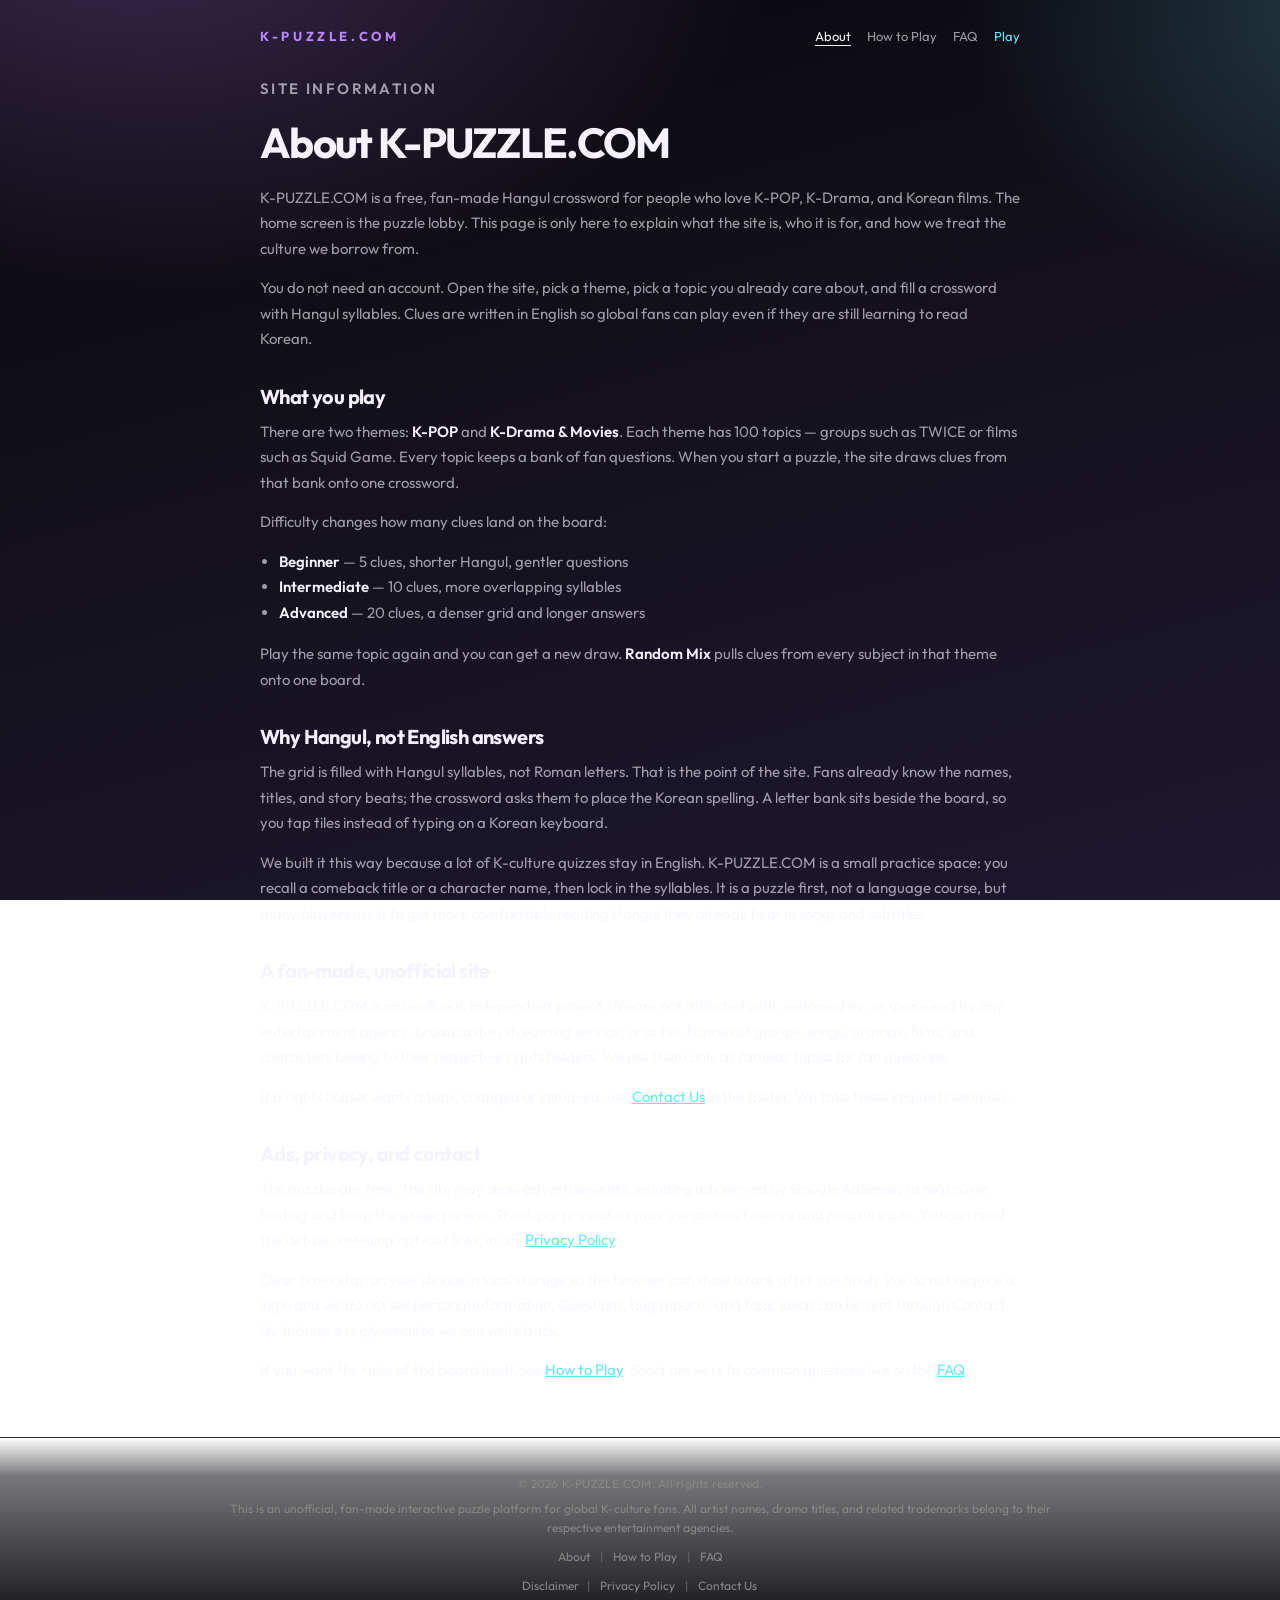
==== commit c6110a79: "feat: point the public site to kculture-puzzle.com." ====
--- a/about.html
+++ b/about.html
@@ -3,11 +3,13 @@
 <head>
   <meta charset="UTF-8">
   <meta name="viewport" content="width=device-width, initial-scale=1.0, viewport-fit=cover">
-  <title>About — K-PUZZLE.IO</title>
-  <meta name="description" content="K-PUZZLE.IO is a fan-made Hangul crossword for global K-POP and K-Drama fans. Learn how the site works, who it is for, and how to reach us.">
-  <meta property="og:title" content="About — K-PUZZLE.IO">
+  <title>About — K-PUZZLE.COM</title>
+  <meta name="description" content="K-PUZZLE.COM is a fan-made Hangul crossword for global K-POP and K-Drama fans. Learn how the site works, who it is for, and how to reach us.">
+  <meta property="og:title" content="About — K-PUZZLE.COM">
   <meta property="og:description" content="A fan-made Hangul crossword platform for global K-culture fans.">
   <meta property="og:type" content="website">
+  <meta property="og:url" content="https://kculture-puzzle.com/about.html">
+  <link rel="canonical" href="https://kculture-puzzle.com/about.html">
   <link rel="preconnect" href="https://fonts.googleapis.com">
   <link rel="preconnect" href="https://fonts.gstatic.com" crossorigin>
   <link href="https://fonts.googleapis.com/css2?family=Noto+Sans+KR:wght@500;700&family=Outfit:wght@400;600;800&display=swap" rel="stylesheet">
@@ -16,7 +18,7 @@
 <body class="info-page">
   <div id="app" class="info-app">
     <header class="info-top">
-      <a class="info-brand" href="index.html">K-PUZZLE.IO</a>
+      <a class="info-brand" href="index.html">K-PUZZLE.COM</a>
       <nav class="info-nav" aria-label="Information">
         <a href="about.html" aria-current="page">About</a>
         <a href="how-to-play.html">How to Play</a>
@@ -27,8 +29,8 @@
 
     <article class="info-article">
       <p class="info-kicker">Site information</p>
-      <h1>About K-PUZZLE.IO</h1>
-      <p>K-PUZZLE.IO is a free, fan-made Hangul crossword for people who love K-POP, K-Drama, and Korean films. The home screen is the puzzle lobby. This page is only here to explain what the site is, who it is for, and how we treat the culture we borrow from.</p>
+      <h1>About K-PUZZLE.COM</h1>
+      <p>K-PUZZLE.COM is a free, fan-made Hangul crossword for people who love K-POP, K-Drama, and Korean films. The home screen is the puzzle lobby. This page is only here to explain what the site is, who it is for, and how we treat the culture we borrow from.</p>
       <p>You do not need an account. Open the site, pick a theme, pick a topic you already care about, and fill a crossword with Hangul syllables. Clues are written in English so global fans can play even if they are still learning to read Korean.</p>
 
       <h2>What you play</h2>
@@ -43,10 +45,10 @@
 
       <h2>Why Hangul, not English answers</h2>
       <p>The grid is filled with Hangul syllables, not Roman letters. That is the point of the site. Fans already know the names, titles, and story beats; the crossword asks them to place the Korean spelling. A letter bank sits beside the board, so you tap tiles instead of typing on a Korean keyboard.</p>
-      <p>We built it this way because a lot of K-culture quizzes stay in English. K-PUZZLE.IO is a small practice space: you recall a comeback title or a character name, then lock in the syllables. It is a puzzle first, not a language course, but many players use it to get more comfortable reading Hangul they already hear in songs and subtitles.</p>
+      <p>We built it this way because a lot of K-culture quizzes stay in English. K-PUZZLE.COM is a small practice space: you recall a comeback title or a character name, then lock in the syllables. It is a puzzle first, not a language course, but many players use it to get more comfortable reading Hangul they already hear in songs and subtitles.</p>
 
       <h2>A fan-made, unofficial site</h2>
-      <p>K-PUZZLE.IO is an unofficial, independent project. We are not affiliated with, endorsed by, or sponsored by any entertainment agency, broadcaster, streaming service, or artist. Names of groups, songs, dramas, films, and characters belong to their respective rights holders. We use them only as familiar topics for fan questions.</p>
+      <p>K-PUZZLE.COM is an unofficial, independent project. We are not affiliated with, endorsed by, or sponsored by any entertainment agency, broadcaster, streaming service, or artist. Names of groups, songs, dramas, films, and characters belong to their respective rights holders. We use them only as familiar topics for fan questions.</p>
       <p>If a rights holder wants a topic changed or removed, use <a href="#contact-modal">Contact Us</a> in the footer. We take those requests seriously.</p>
 
       <h2>Ads, privacy, and contact</h2>
@@ -57,7 +59,7 @@
   </div>
 
   <footer class="site-footer" id="site-footer">
-    <p class="site-footer-copy">© 2026 K-PUZZLE.IO. All rights reserved.</p>
+    <p class="site-footer-copy">© 2026 K-PUZZLE.COM. All rights reserved.</p>
     <p class="site-footer-disclaimer">This is an unofficial, fan-made interactive puzzle platform for global K-culture fans. All artist names, drama titles, and related trademarks belong to their respective entertainment agencies.</p>
     <nav class="site-footer-links" aria-label="About this site">
       <a href="about.html" aria-current="page">About</a>
@@ -83,7 +85,7 @@
       </header>
       <div class="site-modal-body">
         <p class="site-modal-updated">Last updated: September 11, 2026</p>
-        <p>K-PUZZLE.IO (“we”, “our”, or “the site”) is a fan-made Hangul crossword platform. This policy explains what information we collect, how cookies and advertising may be used, and the choices you have. Using the site means you agree to this policy.</p>
+        <p>K-PUZZLE.COM (“we”, “our”, or “the site”) is a fan-made Hangul crossword platform. This policy explains what information we collect, how cookies and advertising may be used, and the choices you have. Using the site means you agree to this policy.</p>
         <h3>Information we collect</h3>
         <p>We do not require an account. We may collect:</p>
         <ul>
@@ -102,7 +104,7 @@
         <p>These vendors may collect data such as your IP address, cookie identifiers, and browsing activity on this and other sites to show relevant ads, limit how often you see an ad, and measure ad performance.</p>
         <h3>How we use information</h3>
         <ul>
-          <li>To operate, maintain, and improve K-PUZZLE.IO</li>
+          <li>To operate, maintain, and improve K-PUZZLE.COM</li>
           <li>To respond to inquiries sent through Contact Us</li>
           <li>To remember gameplay progress on your device</li>
           <li>To show ads and understand how the site is used</li>
@@ -111,7 +113,7 @@
         <h3>Third-party services</h3>
         <p>Google and other advertising or infrastructure partners process data under their own policies. We do not control those third-party cookies or how those companies use the data they collect.</p>
         <h3>Children</h3>
-        <p>K-PUZZLE.IO is intended for a general audience and is not directed at children under 13. We do not knowingly collect personal information from children under 13.</p>
+        <p>K-PUZZLE.COM is intended for a general audience and is not directed at children under 13. We do not knowingly collect personal information from children under 13.</p>
         <h3>Changes</h3>
         <p>We may update this policy from time to time. The “Last updated” date at the top will change when we do. Continued use of the site after an update means you accept the revised policy.</p>
         <h3>Contact</h3>
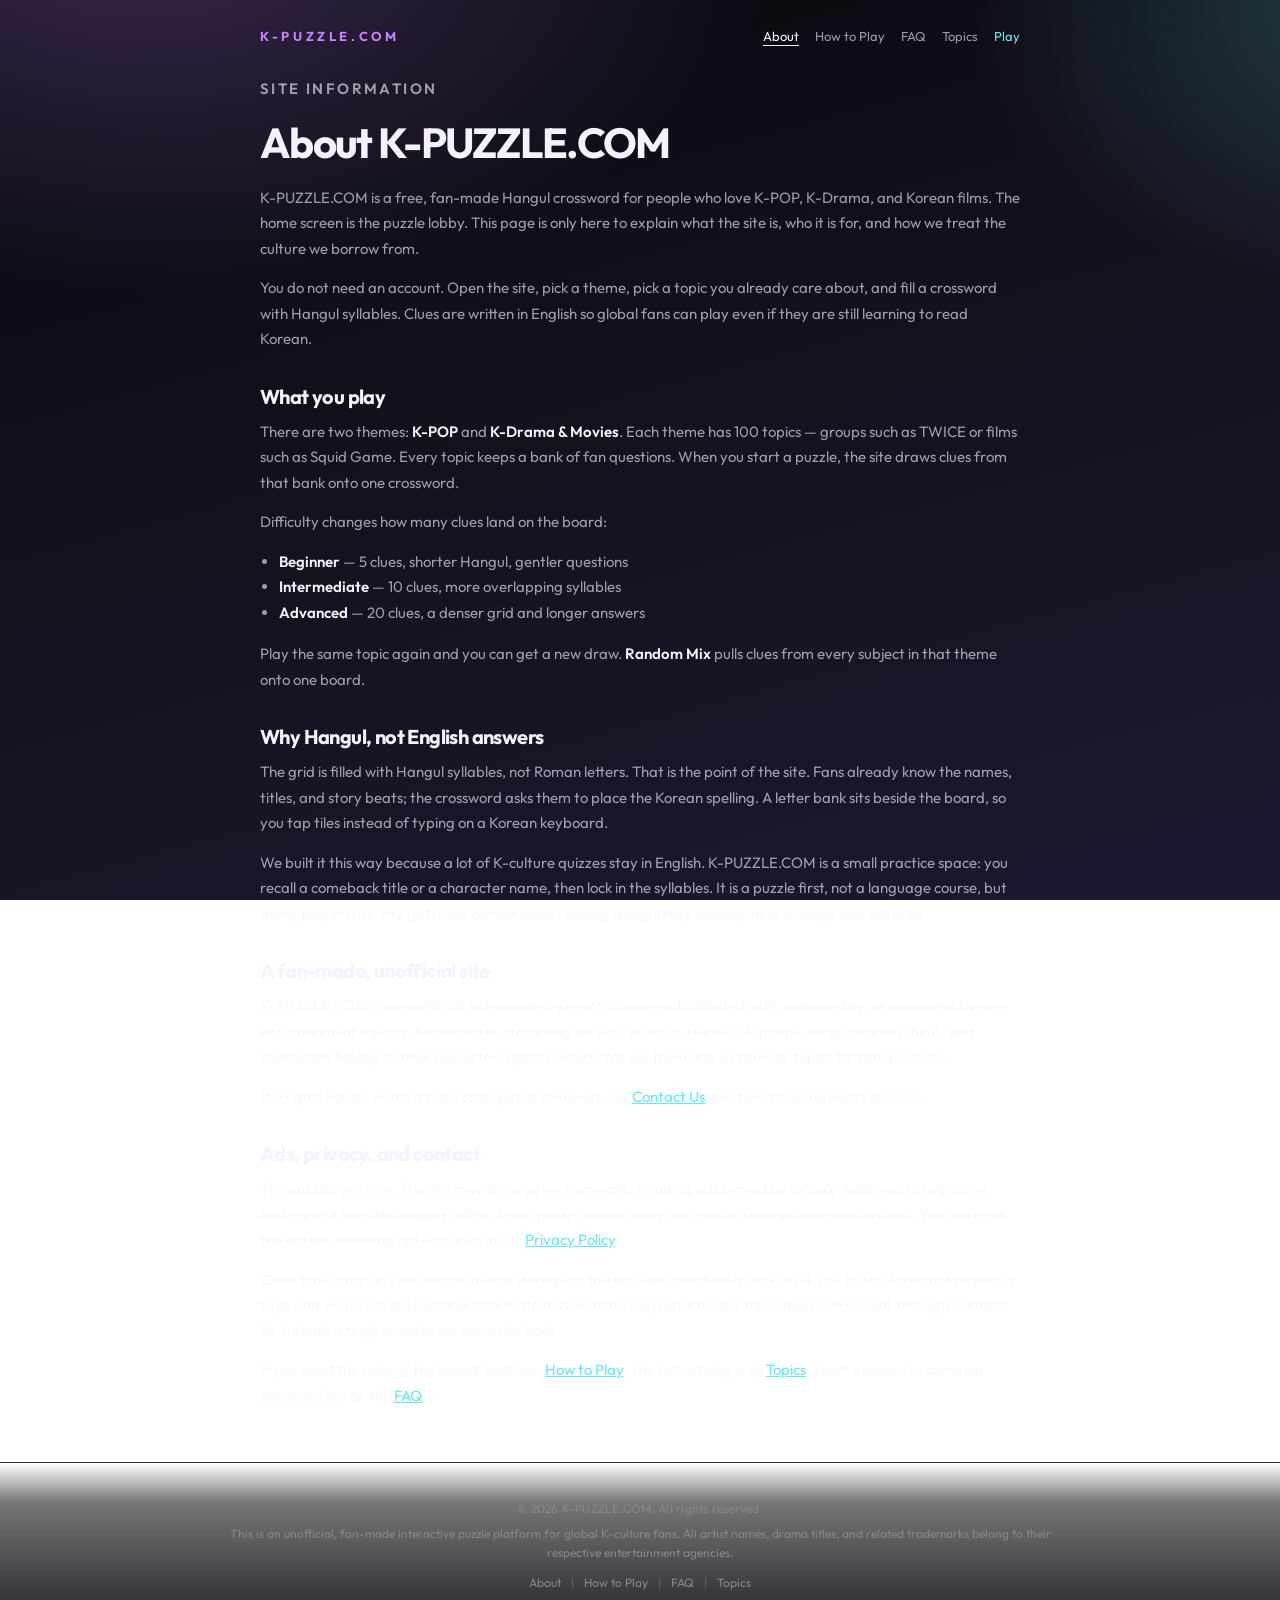
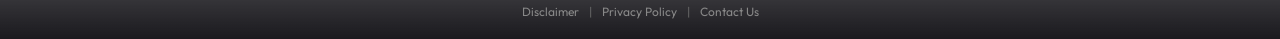
==== commit 072b04b7: "feat: publish sitemap and crawlable legal pages for search and ads. Co-authored-by: Cursor <cursorag" ====
--- a/about.html
+++ b/about.html
@@ -5,15 +5,25 @@
   <meta name="viewport" content="width=device-width, initial-scale=1.0, viewport-fit=cover">
   <title>About — K-PUZZLE.COM</title>
   <meta name="description" content="K-PUZZLE.COM is a fan-made Hangul crossword for global K-POP and K-Drama fans. Learn how the site works, who it is for, and how to reach us.">
+  <meta name="robots" content="index,follow">
+  <meta name="theme-color" content="#07060b">
   <meta property="og:title" content="About — K-PUZZLE.COM">
   <meta property="og:description" content="A fan-made Hangul crossword platform for global K-culture fans.">
   <meta property="og:type" content="website">
   <meta property="og:url" content="https://kculture-puzzle.com/about.html">
+  <meta property="og:site_name" content="K-PUZZLE.COM">
+  <meta property="og:locale" content="en_US">
+  <meta property="og:image" content="https://kculture-puzzle.com/img/themes/kpop-1.png">
+  <meta name="twitter:card" content="summary_large_image">
+  <meta name="twitter:title" content="About — K-PUZZLE.COM">
+  <meta name="twitter:description" content="A fan-made Hangul crossword platform for global K-culture fans.">
+  <meta name="twitter:image" content="https://kculture-puzzle.com/img/themes/kpop-1.png">
   <link rel="canonical" href="https://kculture-puzzle.com/about.html">
+  <link rel="icon" href="img/favicon.svg" type="image/svg+xml">
   <link rel="preconnect" href="https://fonts.googleapis.com">
   <link rel="preconnect" href="https://fonts.gstatic.com" crossorigin>
   <link href="https://fonts.googleapis.com/css2?family=Noto+Sans+KR:wght@500;700&family=Outfit:wght@400;600;800&display=swap" rel="stylesheet">
-  <link rel="stylesheet" href="css/styles.css?v=20260912f">
+  <link rel="stylesheet" href="css/styles.css?v=20260912g">
 </head>
 <body class="info-page">
   <div id="app" class="info-app">
@@ -23,6 +33,7 @@
         <a href="about.html" aria-current="page">About</a>
         <a href="how-to-play.html">How to Play</a>
         <a href="faq.html">FAQ</a>
+        <a href="topics.html">Topics</a>
         <a class="info-play" href="index.html">Play</a>
       </nav>
     </header>
@@ -49,12 +60,12 @@
 
       <h2>A fan-made, unofficial site</h2>
       <p>K-PUZZLE.COM is an unofficial, independent project. We are not affiliated with, endorsed by, or sponsored by any entertainment agency, broadcaster, streaming service, or artist. Names of groups, songs, dramas, films, and characters belong to their respective rights holders. We use them only as familiar topics for fan questions.</p>
-      <p>If a rights holder wants a topic changed or removed, use <a href="#contact-modal">Contact Us</a> in the footer. We take those requests seriously.</p>
+      <p>If a rights holder wants a topic changed or removed, use <a href="contact.html">Contact Us</a>. We take those requests seriously.</p>
 
       <h2>Ads, privacy, and contact</h2>
-      <p>The puzzles are free. The site may show advertisements, including ads served by Google AdSense, to help cover hosting and keep the project online. Third-party vendors may use cookies to serve and measure ads. You can read the details, including opt-out links, in our <a href="#privacy-modal">Privacy Policy</a>.</p>
+      <p>The puzzles are free. The site may show advertisements, including ads served by Google AdSense, to help cover hosting and keep the project online. Third-party vendors may use cookies to serve and measure ads. You can read the details, including opt-out links, in our <a href="privacy.html">Privacy Policy</a>.</p>
       <p>Clear times stay on your device in local storage so this browser can show a rank after you finish. We do not require a login and we do not sell personal information. Questions, bug reports, and topic ideas can be sent through Contact Us. Include a reply email so we can write back.</p>
-      <p>If you want the rules of the board itself, see <a href="how-to-play.html">How to Play</a>. Short answers to common questions live on the <a href="faq.html">FAQ</a>.</p>
+      <p>If you want the rules of the board itself, see <a href="how-to-play.html">How to Play</a>. The full catalog is on <a href="topics.html">Topics</a>. Short answers to common questions live on the <a href="faq.html">FAQ</a>.</p>
     </article>
   </div>
 
@@ -67,83 +78,18 @@
       <a href="how-to-play.html">How to Play</a>
       <span class="site-footer-sep" aria-hidden="true">|</span>
       <a href="faq.html">FAQ</a>
+      <span class="site-footer-sep" aria-hidden="true">|</span>
+      <a href="topics.html">Topics</a>
     </nav>
     <nav class="site-footer-links" aria-label="Legal">
-      <span>Disclaimer</span>
+      <a href="disclaimer.html">Disclaimer</a>
       <span class="site-footer-sep" aria-hidden="true">|</span>
-      <a href="#privacy-modal" id="open-privacy" aria-haspopup="dialog" aria-controls="privacy-modal">Privacy Policy</a>
+      <a href="privacy.html">Privacy Policy</a>
       <span class="site-footer-sep" aria-hidden="true">|</span>
-      <a href="#contact-modal" id="open-contact" aria-haspopup="dialog" aria-controls="contact-modal">Contact Us</a>
+      <a href="contact.html">Contact Us</a>
     </nav>
   </footer>
 
-  <div id="privacy-modal" class="site-modal hidden" hidden role="dialog" aria-modal="true" aria-labelledby="privacy-title">
-    <div class="site-modal-card site-modal-card--wide">
-      <header class="site-modal-head">
-        <h2 id="privacy-title">Privacy Policy</h2>
-        <a href="#site-footer" class="site-modal-close" data-close-modal aria-label="Close">Close</a>
-      </header>
-      <div class="site-modal-body">
-        <p class="site-modal-updated">Last updated: September 11, 2026</p>
-        <p>K-PUZZLE.COM (“we”, “our”, or “the site”) is a fan-made Hangul crossword platform. This policy explains what information we collect, how cookies and advertising may be used, and the choices you have. Using the site means you agree to this policy.</p>
-        <h3>Information we collect</h3>
-        <p>We do not require an account. We may collect:</p>
-        <ul>
-          <li><strong>Play data stored on your device.</strong> Puzzle clear times and similar progress may be saved in your browser’s local storage so your rank and history can be shown on this device.</li>
-          <li><strong>Messages you send us.</strong> If you use Contact Us, we receive the email address you provide (so we can reply) and the contents of your message.</li>
-          <li><strong>Technical data.</strong> Standard server or advertising logs may include IP address, browser type, device type, referring URL, and pages viewed.</li>
-        </ul>
-        <h3>Cookies and similar technologies</h3>
-        <p>Cookies are small text files stored on your device. We and our partners may use cookies, pixels, and local storage to run the site, remember preferences, measure traffic, and show ads.</p>
-        <p>You can control cookies in your browser settings. Blocking some cookies may limit features such as saved progress or personalized ads.</p>
-        <h3>Google AdSense and advertising cookies</h3>
-        <p>This site uses Google AdSense to display advertisements. Third-party vendors, including Google, use cookies to serve ads based on your prior visits to this website or other websites.</p>
-        <p>Google’s use of advertising cookies enables it and its partners to serve ads to you based on your visit to this site and/or other sites on the Internet.</p>
-        <p>Users may opt out of personalized advertising by visiting <a href="https://www.google.com/settings/ads" target="_blank" rel="noopener noreferrer">Google Ads Settings</a>. You can also opt out of some third-party vendors’ use of cookies for personalized advertising at <a href="https://www.aboutads.info/choices/" target="_blank" rel="noopener noreferrer">www.aboutads.info/choices</a>.</p>
-        <p>How Google uses data from sites or apps that use its services is described here: <a href="https://policies.google.com/technologies/ads" target="_blank" rel="noopener noreferrer">Google Advertising Policies</a>.</p>
-        <p>These vendors may collect data such as your IP address, cookie identifiers, and browsing activity on this and other sites to show relevant ads, limit how often you see an ad, and measure ad performance.</p>
-        <h3>How we use information</h3>
-        <ul>
-          <li>To operate, maintain, and improve K-PUZZLE.COM</li>
-          <li>To respond to inquiries sent through Contact Us</li>
-          <li>To remember gameplay progress on your device</li>
-          <li>To show ads and understand how the site is used</li>
-        </ul>
-        <p>We do not sell your personal information.</p>
-        <h3>Third-party services</h3>
-        <p>Google and other advertising or infrastructure partners process data under their own policies. We do not control those third-party cookies or how those companies use the data they collect.</p>
-        <h3>Children</h3>
-        <p>K-PUZZLE.COM is intended for a general audience and is not directed at children under 13. We do not knowingly collect personal information from children under 13.</p>
-        <h3>Changes</h3>
-        <p>We may update this policy from time to time. The “Last updated” date at the top will change when we do. Continued use of the site after an update means you accept the revised policy.</p>
-        <h3>Contact</h3>
-        <p>Questions about this policy or your data can be sent with the Contact Us link in the site footer. Please include a reply email so we can respond.</p>
-      </div>
-    </div>
-  </div>
-
-  <div id="contact-modal" class="site-modal hidden" hidden role="dialog" aria-modal="true" aria-labelledby="contact-title">
-    <div class="site-modal-card">
-      <header class="site-modal-head">
-        <h2 id="contact-title">Contact Us</h2>
-        <a href="#site-footer" class="site-modal-close" data-close-modal aria-label="Close">Close</a>
-      </header>
-      <form id="contact-form" class="contact-form" novalidate>
-        <label class="contact-field">
-          <span>Your email</span>
-          <input id="contact-email" name="email" type="email" inputmode="email" autocomplete="email" required placeholder="you@email.com">
-        </label>
-        <label class="contact-field">
-          <span>Message</span>
-          <textarea id="contact-message" name="message" required rows="5" placeholder="A question, bug, or idea…"></textarea>
-        </label>
-        <input class="contact-honey" type="text" name="_honey" tabindex="-1" autocomplete="off" aria-hidden="true">
-        <p id="contact-status" class="contact-status" role="status"></p>
-        <button id="contact-submit" class="primary contact-submit" type="submit">Send</button>
-      </form>
-    </div>
-  </div>
-
-  <script src="js/legal.js?v=20260912f"></script>
+  <script src="js/legal.js?v=20260912g"></script>
 </body>
 </html>
--- a/css/styles.css
+++ b/css/styles.css
@@ -178,6 +178,10 @@
 
 .lede p {
   margin: 0;
+}
+
+.lede a {
+  color: var(--accent-2);
 }
 
 .pill {
@@ -921,8 +925,54 @@
 }
 
 .contact-form {
+  position: relative;
   display: grid;
   gap: 12px;
+}
+
+.info-contact-form {
+  margin: 8px 0 24px;
+  max-width: 420px;
+}
+
+.info-updated {
+  margin: -8px 0 16px !important;
+  font-size: 12px;
+  letter-spacing: 0.04em;
+  text-transform: uppercase;
+  color: #888;
+}
+
+.topic-catalog {
+  display: grid;
+  grid-template-columns: repeat(auto-fill, minmax(220px, 1fr));
+  gap: 8px 12px;
+  margin: 0 0 28px;
+  padding: 0;
+  list-style: none;
+}
+
+.topic-catalog li {
+  display: flex;
+  flex-wrap: wrap;
+  align-items: baseline;
+  gap: 6px 10px;
+  margin: 0;
+  padding: 10px 12px;
+  border: 1px solid var(--line);
+  border-radius: 14px;
+  background: rgba(255, 255, 255, 0.03);
+  font-size: 14px;
+  line-height: 1.4;
+}
+
+.topic-catalog strong {
+  color: var(--ink);
+}
+
+.topic-catalog span {
+  color: var(--muted);
+  font-family: "Noto Sans KR", sans-serif;
 }
 
 .contact-field {
